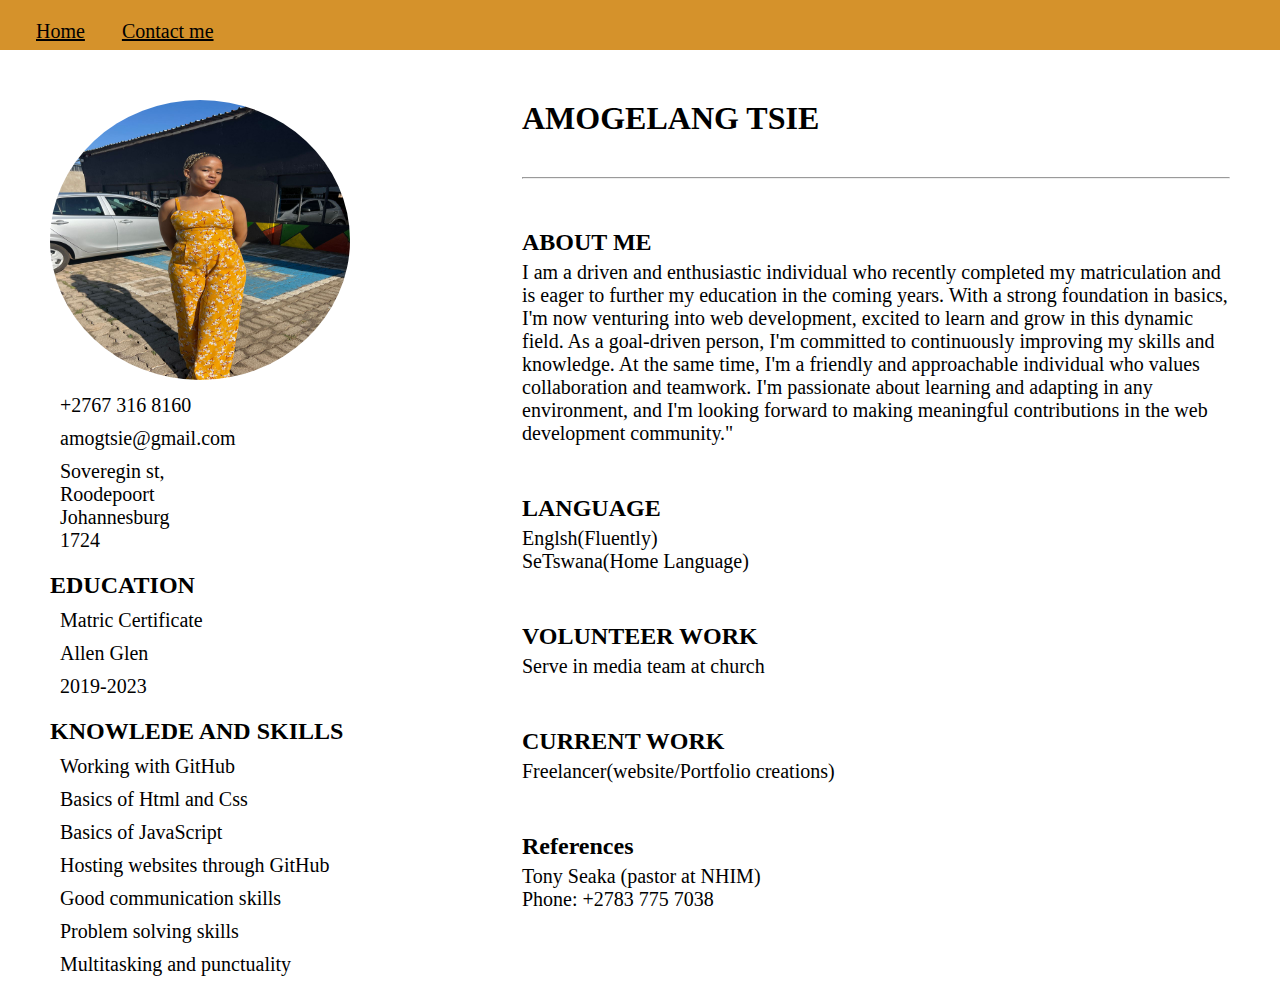
==== index.html @ ed7453ef "first commit" ====
<!DOCTYPE html>
<html lang="en">
<head>
    <meta charset="UTF-8">
    <meta name="viewport" content="width=device-width, initial-scale=1.0">
    <link rel="stylesheet" href="style.css">
    <title>Home page</title>

</head>
<body>
    <header>
       
        <div class="links">
            <ul>
                <a href="index.html">Home</a>
                <a href="contact.html">Contact me</a>
            </ul>
        </div>
    </header>

    <div class="container">
        <div class="box1">
           <img src="images/IMG-20240204-WA0114.jpg" alt="mePic"  width="300px" height="280px">
            <div class="meInfo">
                <p>+2767 316 8160</p> 
                <p>amogtsie@gmail.com</p>
                <p>Soveregin st, <br>Roodepoort<br> Johannesburg <br>1724</p>
                
                <h2>EDUCATION</h2>
                    <p>Matric Certificate</p>
                    <p>Allen Glen </p>
                    <p>2019-2023</p>

                <h2>KNOWLEDE AND SKILLS</h2>
                    <p>Working with GitHub</p>
                    <p>Basics of Html and Css</p>
                    <p>Basics of JavaScript</p>
                    <p>Hosting websites through GitHub</p>
                    <p>Good communication skills</p>
                    <p>Problem solving skills</p>
                    <p>Multitasking and punctuality</p>
    
            </div>
        </div>
        

            <div class="box2">
                <h1>AMOGELANG TSIE</h1>
                <hr>
                <div>
                    <h2 style="margin-bottom: 5px;">ABOUT ME</h2>
                    <p >
                        I am a driven and enthusiastic individual who recently completed
                        my matriculation and is eager to further my education in the 
                        coming years. With a strong foundation in basics, I'm now venturing into
                        web development, excited to learn and grow in this dynamic field. As a
                        goal-driven person, I'm committed to continuously improving my skills 
                        and knowledge. At the same time, I'm a friendly and approachable individual
                        who values collaboration and teamwork. I'm passionate about learning and 
                        adapting in any environment, and I'm looking forward to making meaningful
                        contributions in the web development community."
                    </p>
                </div>
                <div>
                    <h2>LANGUAGE</h2>
                        <p>Englsh(Fluently)</p>
                        <p>SeTswana(Home Language)</p>
                </div>
               <div>
                    <h2>VOLUNTEER WORK</h2> 
                    <p>Serve in media team at church</p>
               </div>
               <div>
                <h2>CURRENT WORK</h2>  
                    <p>Freelancer(website/Portfolio creations)</p>
               </div>
               <div>
                    <h2>References</h2>
                    <p>Tony Seaka (pastor at NHIM)<br>
                        Phone: +2783 775 7038
                    </p>
               </div>

            </div>
        
    </div>
</body>
</html>
---- style.css ----
*{
    margin: 0;
    padding: 0;
    box-sizing: border-box;
}
header{
    width: 100%;
    display: flex;
    background: #d5922b;
    justify-content: space-between;
    border-bottom: none;
    padding: 10px 10px;
    height: 50px;
}
a{
    list-style: none;
    margin: 1rem;
    color: black;
}

/*Home Page*/

.container{
    margin: 50px;
}

.box1{
   
    float:left;
}

.box1 img{
    border-radius: 50%;
}

.box1 h2{
    margin-top: 20px;
    margin-bottom: 5px;
}

.box1 p, ul{
   margin:10px;
   font-size: 20px;
}

.box2{
    width: 60%;
    float:right;
}

.box2 h1{
    margin-bottom: 40px;
}
.box2 h2{
    margin-top: 50px;
    margin-bottom: 5px;
}
.box2 p{
    font-size:20px;
}



/*Contact Page*/
.form{
    margin-top: 30px;
    padding-left: 450px;
}
.form h1{
    font-size:50px;
    font-weight:200px;
    margin-left: 80px;
}
.form p{
    font-size: 20px;
    margin-bottom: 20px;
    
}

.form input{
    height:40px;
    width:400px;
}

#message{
    height:40px;
    width:400px;

}
.form button{
    border-radius: 10px;
    height:40px;
    width:400px;
}
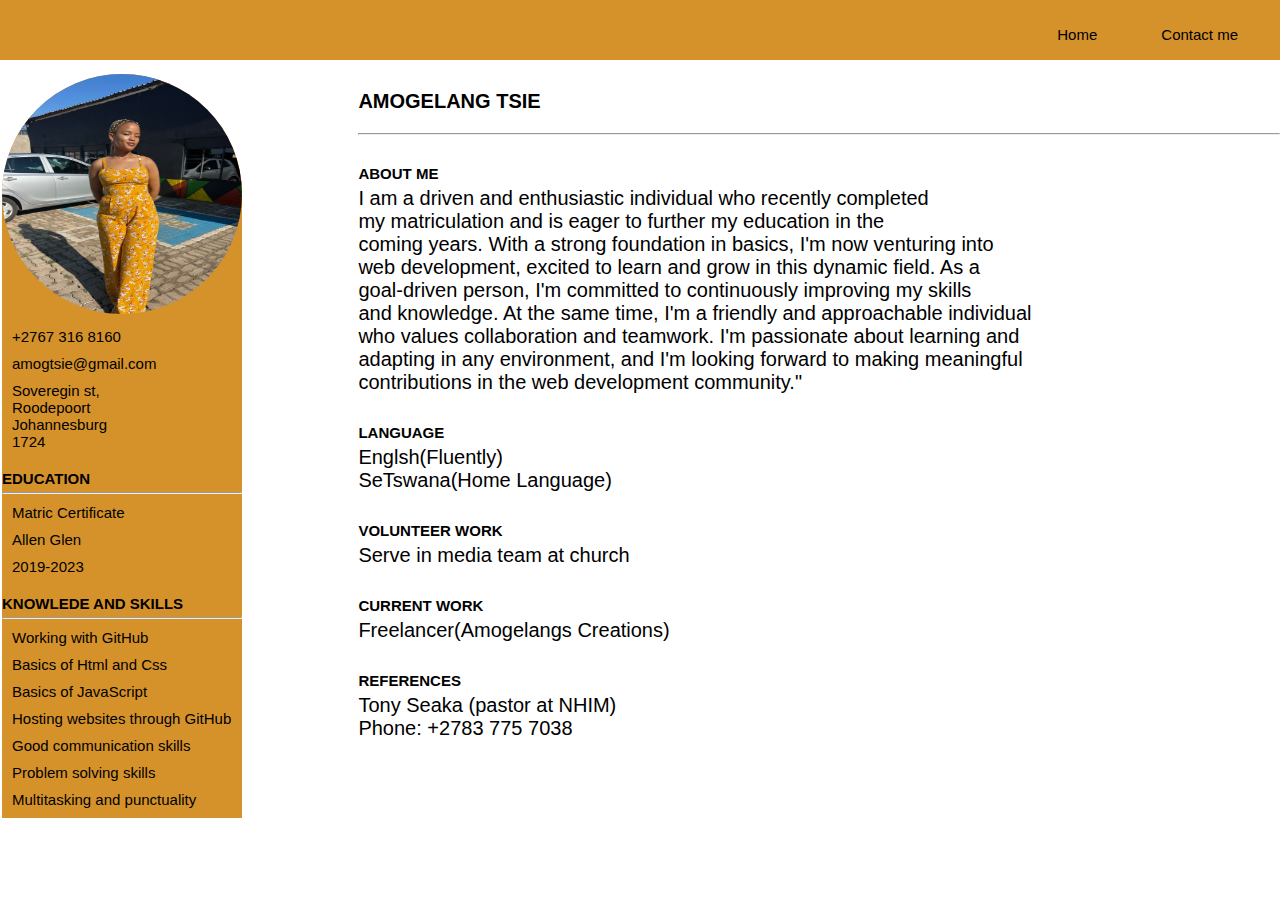
==== commit 70248f3b: "Made mobile" ====
--- a/index.html
+++ b/index.html
@@ -12,8 +12,8 @@
        
         <div class="links">
             <ul>
-                <a href="index.html">Home</a>
-                <a href="contact.html">Contact me</a>
+               <li> <a href="index.html">Home</a></li>
+               <li> <a href="contact.html">Contact me</a></li>
             </ul>
         </div>
     </header>
@@ -27,11 +27,13 @@
                 <p>Soveregin st, <br>Roodepoort<br> Johannesburg <br>1724</p>
                 
                 <h2>EDUCATION</h2>
+                <hr>
                     <p>Matric Certificate</p>
                     <p>Allen Glen </p>
                     <p>2019-2023</p>
 
                 <h2>KNOWLEDE AND SKILLS</h2>
+                <hr>
                     <p>Working with GitHub</p>
                     <p>Basics of Html and Css</p>
                     <p>Basics of JavaScript</p>
@@ -50,15 +52,15 @@
                 <div>
                     <h2 style="margin-bottom: 5px;">ABOUT ME</h2>
                     <p >
-                        I am a driven and enthusiastic individual who recently completed
-                        my matriculation and is eager to further my education in the 
-                        coming years. With a strong foundation in basics, I'm now venturing into
-                        web development, excited to learn and grow in this dynamic field. As a
-                        goal-driven person, I'm committed to continuously improving my skills 
-                        and knowledge. At the same time, I'm a friendly and approachable individual
-                        who values collaboration and teamwork. I'm passionate about learning and 
-                        adapting in any environment, and I'm looking forward to making meaningful
-                        contributions in the web development community."
+                        I am a driven and enthusiastic individual who recently completed<br>
+                        my matriculation and is eager to further my education in the<br> 
+                        coming years. With a strong foundation in basics, I'm now venturing into<br>
+                        web development, excited to learn and grow in this dynamic field. As a<br>
+                        goal-driven person, I'm committed to continuously improving my skills<br> 
+                        and knowledge. At the same time, I'm a friendly and approachable individual<br>
+                        who values collaboration and teamwork. I'm passionate about learning and <br>
+                        adapting in any environment, and I'm looking forward to making meaningful<br>
+                        contributions in the web development community."<br>
                     </p>
                 </div>
                 <div>
@@ -72,10 +74,10 @@
                </div>
                <div>
                 <h2>CURRENT WORK</h2>  
-                    <p>Freelancer(website/Portfolio creations)</p>
+                    <p>Freelancer(Amogelangs Creations)</p>
                </div>
                <div>
-                    <h2>References</h2>
+                    <h2>REFERENCES</h2>
                     <p>Tony Seaka (pastor at NHIM)<br>
                         Phone: +2783 775 7038
                     </p>
--- a/style.css
+++ b/style.css
@@ -2,68 +2,88 @@
     margin: 0;
     padding: 0;
     box-sizing: border-box;
+    font-family: Arial, Helvetica, sans-serif;
 }
 header{
-    width: 100%;
-    display: flex;
     background: #d5922b;
-    justify-content: space-between;
     border-bottom: none;
-    padding: 10px 10px;
-    height: 50px;
+    height: 60px;
+    position: fixed;
+    z-index: 100%;
+    left: 0;
+    right: 0;
+    top: 0;
 }
 a{
     list-style: none;
     margin: 1rem;
     color: black;
+    text-decoration: none;
+}
+.links ul{
+    display: flex;
+    list-style-type: none; 
+    justify-content: flex-end;
+}
+.links li{
+    padding: 1rem;
 }
 
 /*Home Page*/
 
 .container{
-    margin: 50px;
+    margin-top: 10px;
 }
-
-.box1{
-   
+.box1{ 
     float:left;
+    margin-left: 2px;
+    margin-top: 4rem;
+    background-color: #d5922b;
+    border-top-right-radius: 150px;
+    border-top-left-radius: 150px;
 }
 
 .box1 img{
     border-radius: 50%;
+    height: 15rem;
+    width: 15rem;
 }
 
 .box1 h2{
     margin-top: 20px;
     margin-bottom: 5px;
+    font-size: 15px;
 }
 
 .box1 p, ul{
    margin:10px;
-   font-size: 20px;
+   font-size: 15px;
 }
 
+
 .box2{
-    width: 60%;
+    width: 72%;
     float:right;
+    margin-top: 5rem;
 }
 
 .box2 h1{
-    margin-bottom: 40px;
+    margin-bottom: 20px;
+    font-size: 20px;
 }
 .box2 h2{
-    margin-top: 50px;
+    margin-top: 30px;
     margin-bottom: 5px;
+    font-size: 15px;
 }
 .box2 p{
     font-size:20px;
 }
 
 
-
 /*Contact Page*/
 .form{
-    margin-top: 30px;
+    margin-top: 90px;
     padding-left: 450px;
 }
 .form h1{
@@ -92,3 +112,82 @@
     height:40px;
     width:400px;
 }
+
+@media  screen and (max-width:600px)
+{
+    header
+    .container{
+        margin: 12px;
+    }
+    .box1{ 
+        float:left;
+        border-top-right-radius: 0px;
+        border-top-left-radius: 0px;
+    }
+    .box1 img{
+        height: 9rem;
+        width: 9rem
+    }
+    
+    .box1 h2{
+       font-size: 10px;
+       margin-top: 0px;
+       margin-bottom: 0px;
+    }
+    
+    .box1 p, ul{
+       font-size: 10px;
+    }
+
+    .box2{
+        width: 50%;
+        float:right;
+    }
+    
+    .box2 h1{
+        margin-top: 0px;
+        margin-bottom: 10px;
+        font-size: 10px;
+    }
+    .box2 h2{
+        margin-top: 20px;
+        margin-bottom: 5px;
+        font-size: 10px;
+    }
+    .box2 p{
+        font-size:10px;
+    }
+
+
+    .form{
+        margin-top: 4rem;
+        padding-left: 40px;
+    }
+    .form h1{
+        font-size:20px;
+        font-weight:200px;
+        margin-left: 80px;
+        margin-top: 10px;
+    }
+    .form p{
+        font-size: 15px;
+        margin-bottom: 20px;
+    }
+    
+    .form input{
+        height:30px;
+        width:250px;
+    }
+    
+    #message{
+        height:40px;
+        width:250px;
+    
+    }
+    .form button{
+        border-radius: 10px;
+        height:40px;
+        width:250px;
+    }
+    
+}